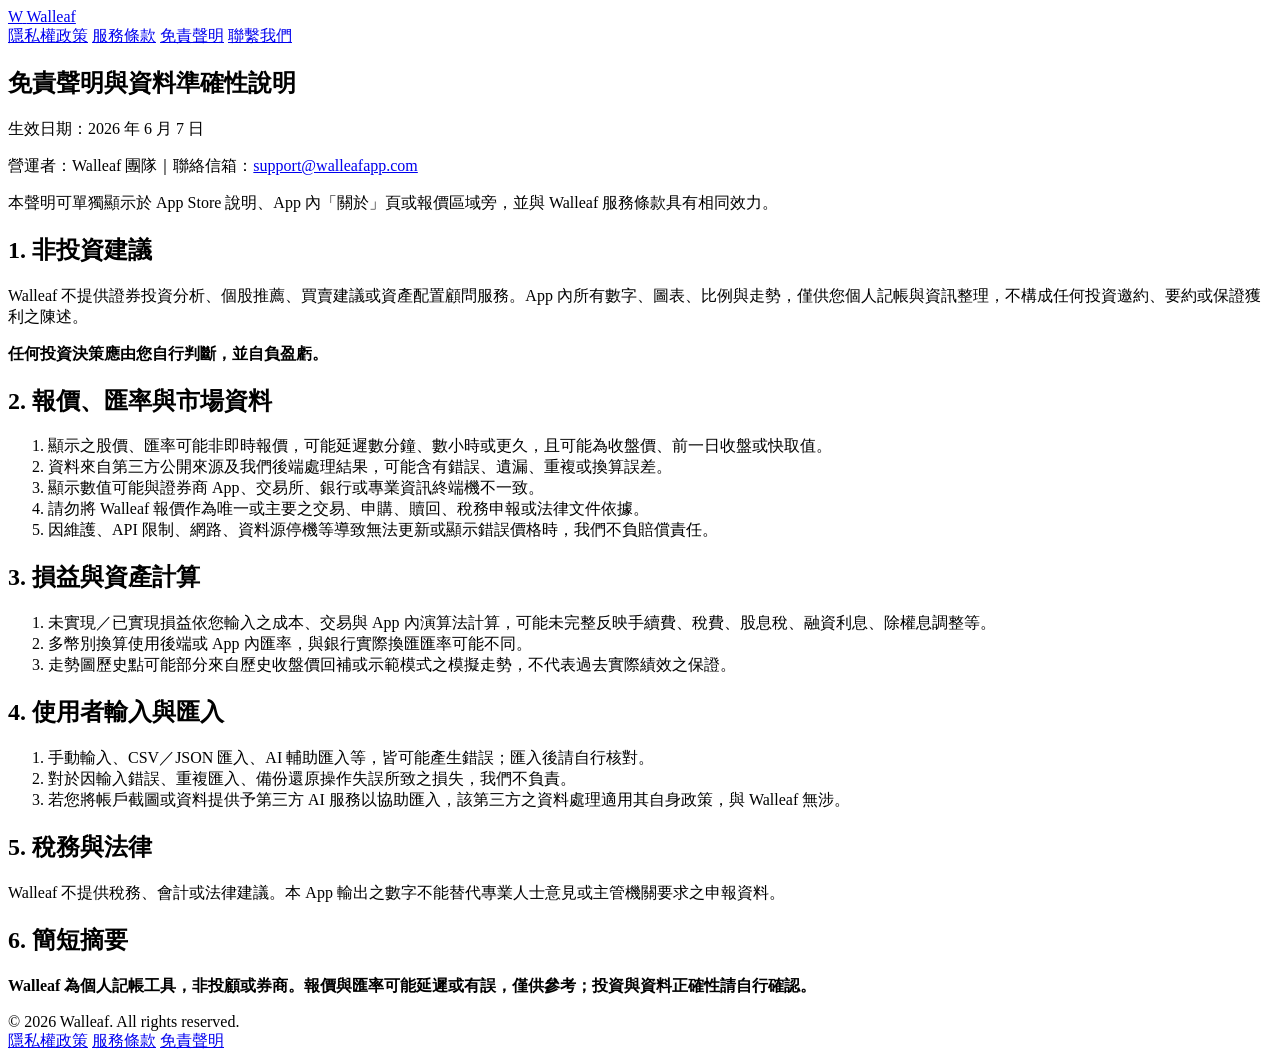
==== website/disclaimer/index.html @ e1a435bd "Add Walleaf static website Co-authored-by: Cursor <cursoragent@cursor.com>" ====
<!doctype html>
<html lang="zh-Hant">
<head>
  <meta charset="utf-8">
  <meta name="viewport" content="width=device-width, initial-scale=1">
  <title>免責聲明｜Walleaf</title>
  <meta name="description" content="Walleaf 免責聲明與資料準確性說明。">
  <link rel="stylesheet" href="/styles.css">
</head>
<body>
  <header class="site-header">
    <a class="brand" href="/">
      <span class="brand-mark">W</span>
      <span>Walleaf</span>
    </a>
    <nav class="nav" aria-label="主要導覽">
      <a href="/privacy/">隱私權政策</a>
      <a href="/terms/">服務條款</a>
      <a href="/disclaimer/">免責聲明</a>
      <a href="mailto:support@walleafapp.com">聯繫我們</a>
    </nav>
  </header>

  <main class="content">
    <article class="doc">
      <div class="doc-title">
        <h1>免責聲明與資料準確性說明</h1>
        <p>生效日期：2026 年 6 月 7 日</p>
        <p>營運者：Walleaf 團隊｜聯絡信箱：<a href="mailto:support@walleafapp.com">support@walleafapp.com</a></p>
      </div>

      <p>本聲明可單獨顯示於 App Store 說明、App 內「關於」頁或報價區域旁，並與 Walleaf 服務條款具有相同效力。</p>

      <h2>1. 非投資建議</h2>
      <p>Walleaf 不提供證券投資分析、個股推薦、買賣建議或資產配置顧問服務。App 內所有數字、圖表、比例與走勢，僅供您個人記帳與資訊整理，不構成任何投資邀約、要約或保證獲利之陳述。</p>
      <p><strong>任何投資決策應由您自行判斷，並自負盈虧。</strong></p>

      <h2>2. 報價、匯率與市場資料</h2>
      <ol>
        <li>顯示之股價、匯率可能非即時報價，可能延遲數分鐘、數小時或更久，且可能為收盤價、前一日收盤或快取值。</li>
        <li>資料來自第三方公開來源及我們後端處理結果，可能含有錯誤、遺漏、重複或換算誤差。</li>
        <li>顯示數值可能與證券商 App、交易所、銀行或專業資訊終端機不一致。</li>
        <li>請勿將 Walleaf 報價作為唯一或主要之交易、申購、贖回、稅務申報或法律文件依據。</li>
        <li>因維護、API 限制、網路、資料源停機等導致無法更新或顯示錯誤價格時，我們不負賠償責任。</li>
      </ol>

      <h2>3. 損益與資產計算</h2>
      <ol>
        <li>未實現／已實現損益依您輸入之成本、交易與 App 內演算法計算，可能未完整反映手續費、稅費、股息稅、融資利息、除權息調整等。</li>
        <li>多幣別換算使用後端或 App 內匯率，與銀行實際換匯匯率可能不同。</li>
        <li>走勢圖歷史點可能部分來自歷史收盤價回補或示範模式之模擬走勢，不代表過去實際績效之保證。</li>
      </ol>

      <h2>4. 使用者輸入與匯入</h2>
      <ol>
        <li>手動輸入、CSV／JSON 匯入、AI 輔助匯入等，皆可能產生錯誤；匯入後請自行核對。</li>
        <li>對於因輸入錯誤、重複匯入、備份還原操作失誤所致之損失，我們不負責。</li>
        <li>若您將帳戶截圖或資料提供予第三方 AI 服務以協助匯入，該第三方之資料處理適用其自身政策，與 Walleaf 無涉。</li>
      </ol>

      <h2>5. 稅務與法律</h2>
      <p>Walleaf 不提供稅務、會計或法律建議。本 App 輸出之數字不能替代專業人士意見或主管機關要求之申報資料。</p>

      <h2>6. 簡短摘要</h2>
      <p><strong>Walleaf 為個人記帳工具，非投顧或券商。報價與匯率可能延遲或有誤，僅供參考；投資與資料正確性請自行確認。</strong></p>
    </article>
  </main>

  <footer class="site-footer">
    <div>© 2026 Walleaf. All rights reserved.</div>
    <div class="footer-links">
      <a href="/privacy/">隱私權政策</a>
      <a href="/terms/">服務條款</a>
      <a href="/disclaimer/">免責聲明</a>
    </div>
  </footer>
</body>
</html>
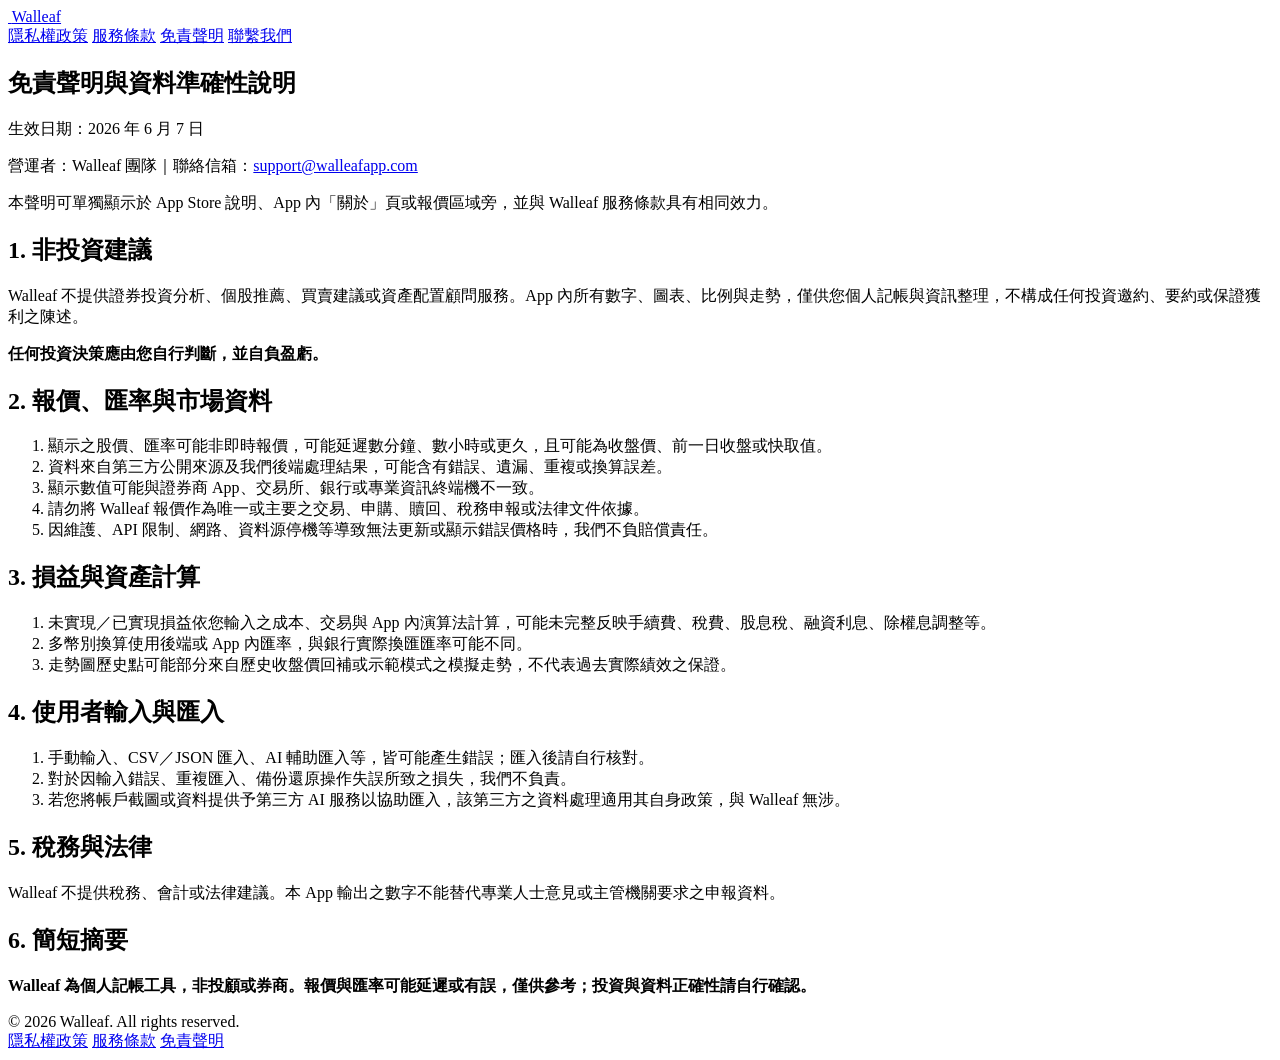
==== commit 470a6451: "Update website logo assets Co-authored-by: Cursor <cursoragent@cursor.com>" ====
--- a/website/disclaimer/index.html
+++ b/website/disclaimer/index.html
@@ -5,12 +5,14 @@
   <meta name="viewport" content="width=device-width, initial-scale=1">
   <title>免責聲明｜Walleaf</title>
   <meta name="description" content="Walleaf 免責聲明與資料準確性說明。">
+  <link rel="icon" href="/assets/walleaf-logo.png">
+  <link rel="apple-touch-icon" href="/assets/walleaf-logo.png">
   <link rel="stylesheet" href="/styles.css">
 </head>
 <body>
   <header class="site-header">
     <a class="brand" href="/">
-      <span class="brand-mark">W</span>
+      <img class="brand-logo" src="/assets/walleaf-logo.png" alt="" aria-hidden="true">
       <span>Walleaf</span>
     </a>
     <nav class="nav" aria-label="主要導覽">
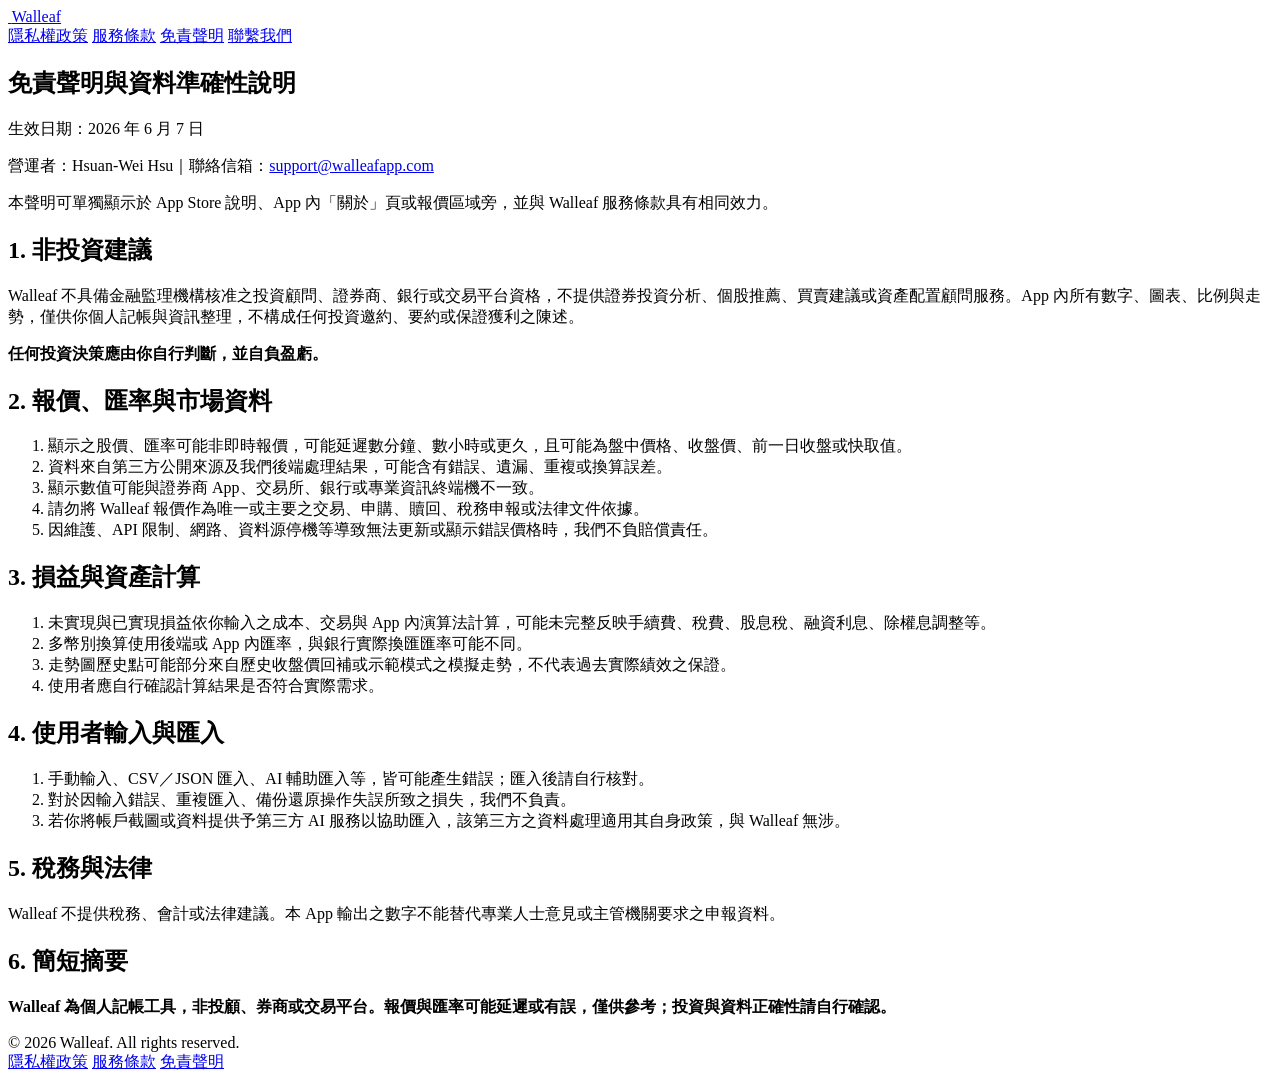
==== commit 9bea3c01: "Refresh website copy and screenshot placeholders Update the public website messaging, legal copy, an" ====
--- a/website/disclaimer/index.html
+++ b/website/disclaimer/index.html
@@ -28,18 +28,18 @@
       <div class="doc-title">
         <h1>免責聲明與資料準確性說明</h1>
         <p>生效日期：2026 年 6 月 7 日</p>
-        <p>營運者：Walleaf 團隊｜聯絡信箱：<a href="mailto:support@walleafapp.com">support@walleafapp.com</a></p>
+        <p>營運者：Hsuan-Wei Hsu｜聯絡信箱：<a href="mailto:support@walleafapp.com">support@walleafapp.com</a></p>
       </div>
 
       <p>本聲明可單獨顯示於 App Store 說明、App 內「關於」頁或報價區域旁，並與 Walleaf 服務條款具有相同效力。</p>
 
       <h2>1. 非投資建議</h2>
-      <p>Walleaf 不提供證券投資分析、個股推薦、買賣建議或資產配置顧問服務。App 內所有數字、圖表、比例與走勢，僅供您個人記帳與資訊整理，不構成任何投資邀約、要約或保證獲利之陳述。</p>
-      <p><strong>任何投資決策應由您自行判斷，並自負盈虧。</strong></p>
+      <p>Walleaf 不具備金融監理機構核准之投資顧問、證券商、銀行或交易平台資格，不提供證券投資分析、個股推薦、買賣建議或資產配置顧問服務。App 內所有數字、圖表、比例與走勢，僅供你個人記帳與資訊整理，不構成任何投資邀約、要約或保證獲利之陳述。</p>
+      <p><strong>任何投資決策應由你自行判斷，並自負盈虧。</strong></p>
 
       <h2>2. 報價、匯率與市場資料</h2>
       <ol>
-        <li>顯示之股價、匯率可能非即時報價，可能延遲數分鐘、數小時或更久，且可能為收盤價、前一日收盤或快取值。</li>
+        <li>顯示之股價、匯率可能非即時報價，可能延遲數分鐘、數小時或更久，且可能為盤中價格、收盤價、前一日收盤或快取值。</li>
         <li>資料來自第三方公開來源及我們後端處理結果，可能含有錯誤、遺漏、重複或換算誤差。</li>
         <li>顯示數值可能與證券商 App、交易所、銀行或專業資訊終端機不一致。</li>
         <li>請勿將 Walleaf 報價作為唯一或主要之交易、申購、贖回、稅務申報或法律文件依據。</li>
@@ -48,23 +48,24 @@
 
       <h2>3. 損益與資產計算</h2>
       <ol>
-        <li>未實現／已實現損益依您輸入之成本、交易與 App 內演算法計算，可能未完整反映手續費、稅費、股息稅、融資利息、除權息調整等。</li>
+        <li>未實現與已實現損益依你輸入之成本、交易與 App 內演算法計算，可能未完整反映手續費、稅費、股息稅、融資利息、除權息調整等。</li>
         <li>多幣別換算使用後端或 App 內匯率，與銀行實際換匯匯率可能不同。</li>
         <li>走勢圖歷史點可能部分來自歷史收盤價回補或示範模式之模擬走勢，不代表過去實際績效之保證。</li>
+        <li>使用者應自行確認計算結果是否符合實際需求。</li>
       </ol>
 
       <h2>4. 使用者輸入與匯入</h2>
       <ol>
         <li>手動輸入、CSV／JSON 匯入、AI 輔助匯入等，皆可能產生錯誤；匯入後請自行核對。</li>
         <li>對於因輸入錯誤、重複匯入、備份還原操作失誤所致之損失，我們不負責。</li>
-        <li>若您將帳戶截圖或資料提供予第三方 AI 服務以協助匯入，該第三方之資料處理適用其自身政策，與 Walleaf 無涉。</li>
+        <li>若你將帳戶截圖或資料提供予第三方 AI 服務以協助匯入，該第三方之資料處理適用其自身政策，與 Walleaf 無涉。</li>
       </ol>
 
       <h2>5. 稅務與法律</h2>
       <p>Walleaf 不提供稅務、會計或法律建議。本 App 輸出之數字不能替代專業人士意見或主管機關要求之申報資料。</p>
 
       <h2>6. 簡短摘要</h2>
-      <p><strong>Walleaf 為個人記帳工具，非投顧或券商。報價與匯率可能延遲或有誤，僅供參考；投資與資料正確性請自行確認。</strong></p>
+      <p><strong>Walleaf 為個人記帳工具，非投顧、券商或交易平台。報價與匯率可能延遲或有誤，僅供參考；投資與資料正確性請自行確認。</strong></p>
     </article>
   </main>
 
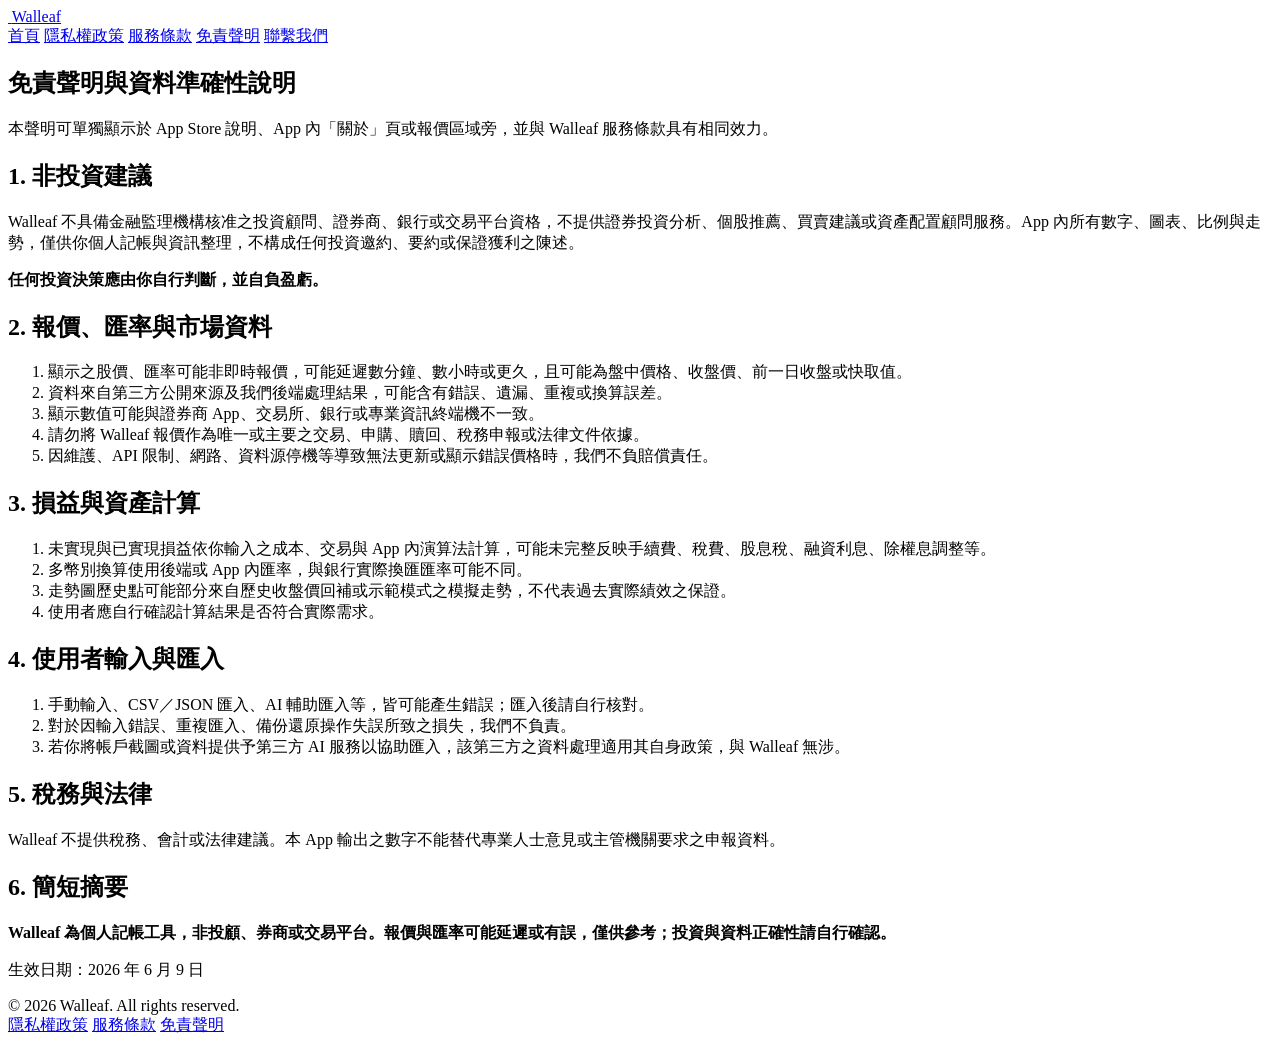
==== commit d0e57b45: "Polish website homepage screenshots Co-authored-by: Cursor <cursoragent@cursor.com>" ====
--- a/website/disclaimer/index.html
+++ b/website/disclaimer/index.html
@@ -16,6 +16,7 @@
       <span>Walleaf</span>
     </a>
     <nav class="nav" aria-label="主要導覽">
+      <a href="/">首頁</a>
       <a href="/privacy/">隱私權政策</a>
       <a href="/terms/">服務條款</a>
       <a href="/disclaimer/">免責聲明</a>
@@ -27,8 +28,6 @@
     <article class="doc">
       <div class="doc-title">
         <h1>免責聲明與資料準確性說明</h1>
-        <p>生效日期：2026 年 6 月 7 日</p>
-        <p>營運者：Hsuan-Wei Hsu｜聯絡信箱：<a href="mailto:support@walleafapp.com">support@walleafapp.com</a></p>
       </div>
 
       <p>本聲明可單獨顯示於 App Store 說明、App 內「關於」頁或報價區域旁，並與 Walleaf 服務條款具有相同效力。</p>
@@ -66,6 +65,7 @@
 
       <h2>6. 簡短摘要</h2>
       <p><strong>Walleaf 為個人記帳工具，非投顧、券商或交易平台。報價與匯率可能延遲或有誤，僅供參考；投資與資料正確性請自行確認。</strong></p>
+      <p class="doc-effective-date">生效日期：2026 年 6 月 9 日</p>
     </article>
   </main>
 
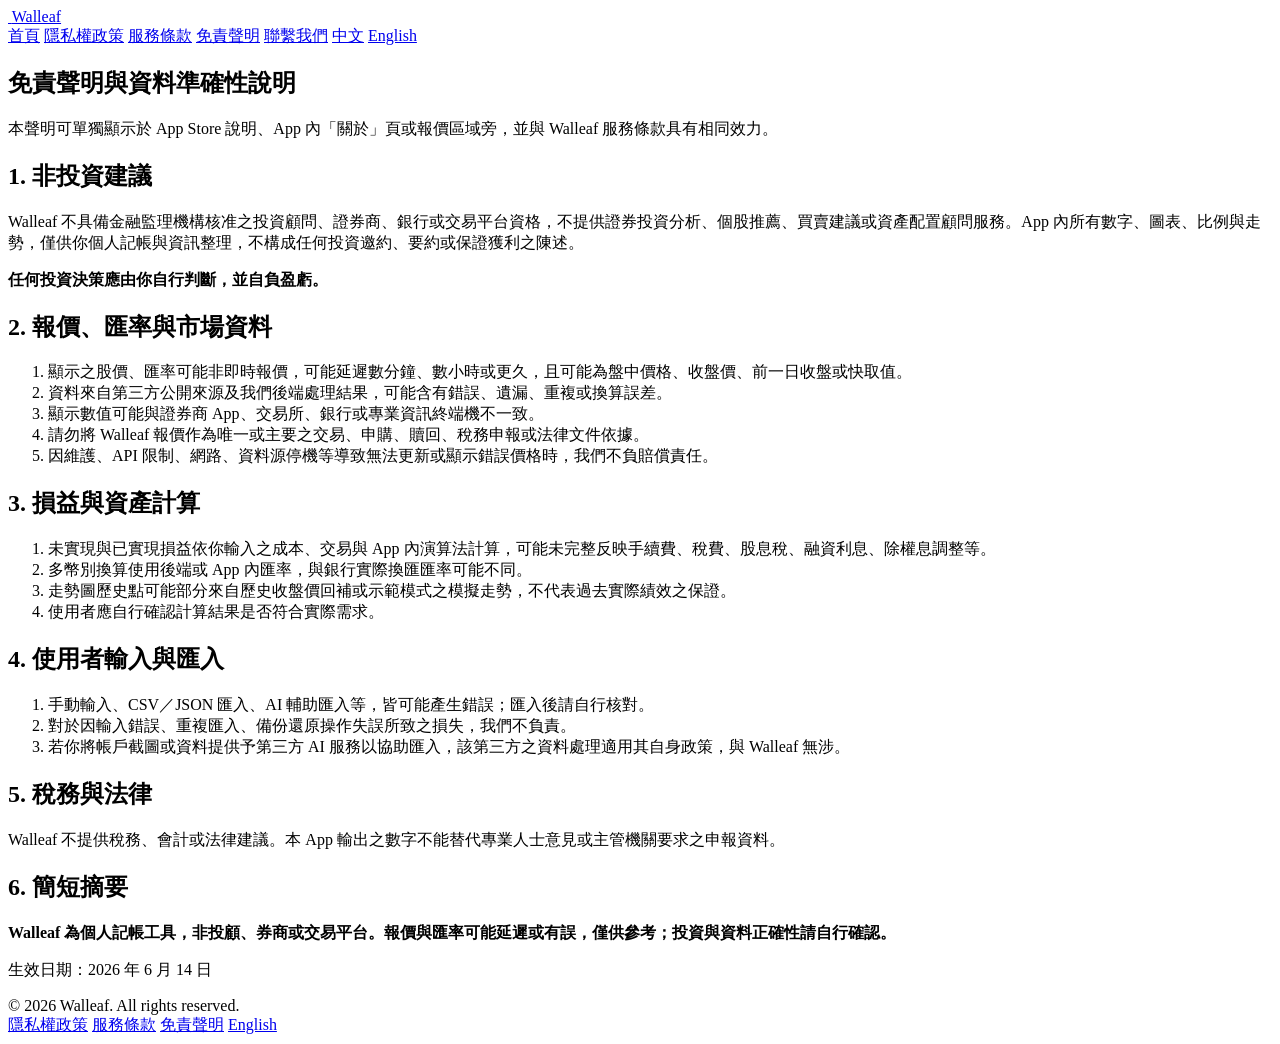
==== commit aebb554c: "Update website localization and launch copy Co-authored-by: Cursor <cursoragent@cursor.com>" ====
--- a/website/disclaimer/index.html
+++ b/website/disclaimer/index.html
@@ -21,6 +21,10 @@
       <a href="/terms/">服務條款</a>
       <a href="/disclaimer/">免責聲明</a>
       <a href="mailto:support@walleafapp.com">聯繫我們</a>
+      <span class="language-switcher" aria-label="語言選項">
+        <a class="is-active" href="/disclaimer/" aria-current="page">中文</a>
+        <a href="/en/disclaimer/">English</a>
+      </span>
     </nav>
   </header>
 
@@ -65,7 +69,7 @@
 
       <h2>6. 簡短摘要</h2>
       <p><strong>Walleaf 為個人記帳工具，非投顧、券商或交易平台。報價與匯率可能延遲或有誤，僅供參考；投資與資料正確性請自行確認。</strong></p>
-      <p class="doc-effective-date">生效日期：2026 年 6 月 9 日</p>
+      <p class="doc-effective-date">生效日期：2026 年 6 月 14 日</p>
     </article>
   </main>
 
@@ -75,6 +79,7 @@
       <a href="/privacy/">隱私權政策</a>
       <a href="/terms/">服務條款</a>
       <a href="/disclaimer/">免責聲明</a>
+      <a href="/en/disclaimer/">English</a>
     </div>
   </footer>
 </body>
